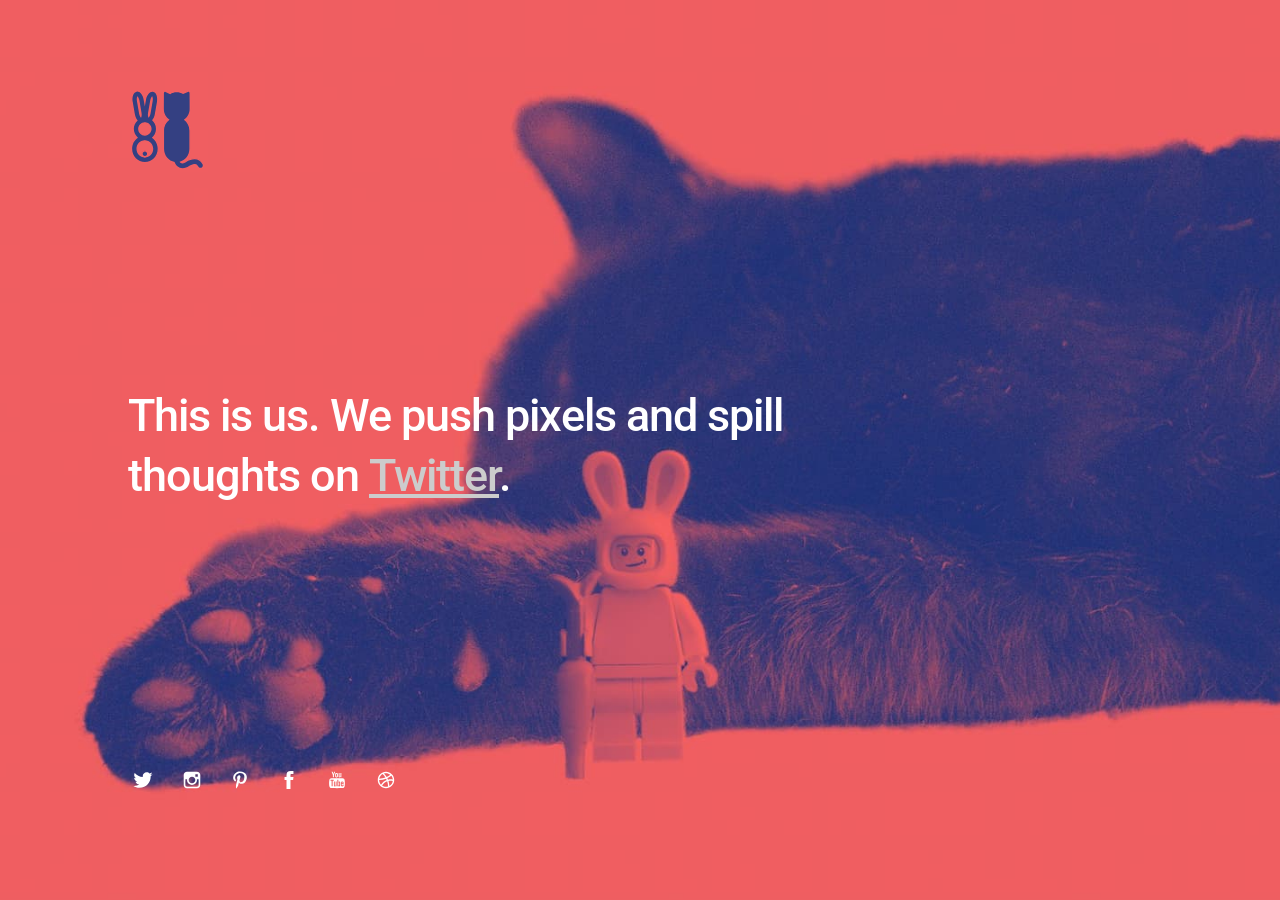
==== index.html @ 947e50ac "bla nvpohvyofhbfo" ====
<!DOCTYPE html>
<html lang="en">

<head>

	<meta charset="UTF-8" />
	<meta http-equiv="X-UA-Compatible" content="IE=edge" />
	
	<!-- SEO -->
	<title>Me - HTML Template Demo</title>
	<meta name="description" content="" />
	<meta name="robots" content="index, follow" />
	<meta name="referrer" content="always" />

	<!-- Social & Open Graph -->
	<meta property="og:title" content="" />
	<meta property="og:description" content="" />
	<meta property="og:image" content="">
	<meta property="og:url" content=""/>
	<meta name="twitter:title" content="" />
	<meta name="twitter:description" content="" />
	<meta name="twitter:image" content="" />
	<meta name="twitter:card" content="summary_large_image" />
	<meta name="twitter:site" content="" />
	<meta name="twitter:creator" content="" />

	<!-- Favicon -->
	<link rel="icon" type="image/png" href="images/favicon.png" sizes="32x32">

	<!-- Styles -->
	<link rel='stylesheet' href='assets/css/me.css' type='text/css' media='screen' />
	<meta name="viewport" content="width=device-width,initial-scale=1" />

</head>

<body id="fullsingle" class="page-template-page-fullsingle-me">

<div class="fs-me">

	<!-- Content Container -->
	<div class="me-content">
		
		<div class="logo">

			<img src="images/logo.svg" alt="Logo" width=80 height=80/>

		</div>

		<div class="bio">
			
			<p>This is us. We push pixels and spill thoughts on <a href="#">Twitter</a>.</p>

		</div>

		<div class="network">
			
			<ul>
				
				<li>
					<a class="icon-twitter" href="#">
						<svg class="svg-icon" viewBox="0 0 20 20">
							<path fill="none" d="M18.258,3.266c-0.693,0.405-1.46,0.698-2.277,0.857c-0.653-0.686-1.586-1.115-2.618-1.115c-1.98,0-3.586,1.581-3.586,3.53c0,0.276,0.031,0.545,0.092,0.805C6.888,7.195,4.245,5.79,2.476,3.654C2.167,4.176,1.99,4.781,1.99,5.429c0,1.224,0.633,2.305,1.596,2.938C2.999,8.349,2.445,8.19,1.961,7.925C1.96,7.94,1.96,7.954,1.96,7.97c0,1.71,1.237,3.138,2.877,3.462c-0.301,0.08-0.617,0.123-0.945,0.123c-0.23,0-0.456-0.021-0.674-0.062c0.456,1.402,1.781,2.422,3.35,2.451c-1.228,0.947-2.773,1.512-4.454,1.512c-0.291,0-0.575-0.016-0.855-0.049c1.588,1,3.473,1.586,5.498,1.586c6.598,0,10.205-5.379,10.205-10.045c0-0.153-0.003-0.305-0.01-0.456c0.7-0.499,1.308-1.12,1.789-1.827c-0.644,0.28-1.334,0.469-2.06,0.555C17.422,4.782,17.99,4.091,18.258,3.266"></path>
						</svg>
					</a>
				</li>

				<li>
					<a class="icon-instagram" href="#">
						<svg class="svg-icon" viewBox="0 0 20 20">
							<path fill="none" d="M14.52,2.469H5.482c-1.664,0-3.013,1.349-3.013,3.013v9.038c0,1.662,1.349,3.012,3.013,3.012h9.038c1.662,0,3.012-1.35,3.012-3.012V5.482C17.531,3.818,16.182,2.469,14.52,2.469 M13.012,4.729h2.26v2.259h-2.26V4.729z M10,6.988c1.664,0,3.012,1.349,3.012,3.012c0,1.664-1.348,3.013-3.012,3.013c-1.664,0-3.012-1.349-3.012-3.013C6.988,8.336,8.336,6.988,10,6.988 M16.025,14.52c0,0.831-0.676,1.506-1.506,1.506H5.482c-0.831,0-1.507-0.675-1.507-1.506V9.247h1.583C5.516,9.494,5.482,9.743,5.482,10c0,2.497,2.023,4.52,4.518,4.52c2.494,0,4.52-2.022,4.52-4.52c0-0.257-0.035-0.506-0.076-0.753h1.582V14.52z"></path>
						</svg>
					</a>
				</li>

				<li>
					<a class="icon-pinterest" href="#">
						<svg class="svg-icon" viewBox="0 0 20 20">
							<path fill="none" d="M9.797,2.214C9.466,2.256,9.134,2.297,8.802,2.338C8.178,2.493,7.498,2.64,6.993,2.935C5.646,3.723,4.712,4.643,4.087,6.139C3.985,6.381,3.982,6.615,3.909,6.884c-0.48,1.744,0.37,3.548,1.402,4.173c0.198,0.119,0.649,0.332,0.815,0.049c0.092-0.156,0.071-0.364,0.128-0.546c0.037-0.12,0.154-0.347,0.127-0.496c-0.046-0.255-0.319-0.416-0.434-0.62C5.715,9.027,5.703,8.658,5.59,8.101c0.009-0.075,0.017-0.149,0.026-0.224C5.65,7.254,5.755,6.805,5.948,6.362c0.564-1.301,1.47-2.025,2.931-2.458c0.327-0.097,1.25-0.252,1.734-0.149c0.289,0.05,0.577,0.099,0.866,0.149c1.048,0.33,1.811,0.938,2.218,1.888c0.256,0.591,0.33,1.725,0.154,2.483c-0.085,0.36-0.072,0.667-0.179,0.993c-0.397,1.206-0.979,2.323-2.295,2.633c-0.868,0.205-1.519-0.324-1.733-0.869c-0.06-0.151-0.161-0.418-0.101-0.671c0.229-0.978,0.56-1.854,0.815-2.831c0.243-0.931-0.218-1.665-0.943-1.837C8.513,5.478,7.816,6.312,7.579,6.858C7.39,7.292,7.276,8.093,7.426,8.672c0.047,0.183,0.269,0.674,0.23,0.844c-0.174,0.755-0.372,1.568-0.587,2.31c-0.223,0.771-0.344,1.562-0.56,2.311c-0.1,0.342-0.096,0.709-0.179,1.066v0.521c-0.075,0.33-0.019,0.916,0.051,1.242c0.045,0.209-0.027,0.467,0.076,0.621c0.002,0.111,0.017,0.135,0.052,0.199c0.319-0.01,0.758-0.848,0.917-1.094c0.304-0.467,0.584-0.967,0.816-1.514c0.208-0.494,0.241-1.039,0.408-1.566c0.12-0.379,0.292-0.824,0.331-1.24h0.025c0.066,0.229,0.306,0.395,0.485,0.52c0.56,0.4,1.525,0.77,2.573,0.523c1.188-0.281,2.133-0.838,2.755-1.664c0.457-0.609,0.804-1.313,1.07-2.112c0.131-0.392,0.158-0.826,0.256-1.241c0.241-1.043-0.082-2.298-0.384-2.981C14.847,3.35,12.902,2.17,9.797,2.214"></path>
						</svg>
					</a>
				</li>

				<li>
					<a class="icon-facebook" href="#">
						<svg class="svg-icon" viewBox="0 0 20 20">
							<path fill="none" d="M11.344,5.71c0-0.73,0.074-1.122,1.199-1.122h1.502V1.871h-2.404c-2.886,0-3.903,1.36-3.903,3.646v1.765h-1.8V10h1.8v8.128h3.601V10h2.403l0.32-2.718h-2.724L11.344,5.71z"></path>
						</svg>
					</a>
				</li>

				<li>
					<a class="icon-youtube" href="#">
						<svg class="svg-icon" viewBox="0 0 20 20">
							<path fill="none" d="M9.426,7.625h0.271c0.596,0,1.079-0.48,1.079-1.073V4.808c0-0.593-0.483-1.073-1.079-1.073H9.426c-0.597,0-1.079,0.48-1.079,1.073v1.745C8.347,7.145,8.83,7.625,9.426,7.625 M9.156,4.741c0-0.222,0.182-0.402,0.404-0.402c0.225,0,0.405,0.18,0.405,0.402V6.62c0,0.222-0.181,0.402-0.405,0.402c-0.223,0-0.404-0.181-0.404-0.402V4.741z M12.126,7.625c0.539,0,1.013-0.47,1.013-0.47v0.403h0.81V3.735h-0.81v2.952c0,0-0.271,0.335-0.54,0.335c-0.271,0-0.271-0.202-0.271-0.202V3.735h-0.81v3.354C11.519,7.089,11.586,7.625,12.126,7.625 M6.254,7.559H7.2v-2.08l1.079-2.952H7.401L6.727,4.473L6.052,2.527H5.107l1.146,2.952V7.559z M11.586,12.003c-0.175,0-0.312,0.104-0.405,0.204v2.706c0.086,0.091,0.213,0.18,0.405,0.18c0.405,0,0.405-0.451,0.405-0.451v-2.188C11.991,12.453,11.924,12.003,11.586,12.003 M14.961,8.463c0,0-2.477-0.129-4.961-0.129c-2.475,0-4.96,0.129-4.96,0.129c-1.119,0-2.025,0.864-2.025,1.93c0,0-0.203,1.252-0.203,2.511c0,1.252,0.203,2.51,0.203,2.51c0,1.066,0.906,1.931,2.025,1.931c0,0,2.438,0.129,4.96,0.129c2.437,0,4.961-0.129,4.961-0.129c1.117,0,2.024-0.864,2.024-1.931c0,0,0.202-1.268,0.202-2.51c0-1.268-0.202-2.511-0.202-2.511C16.985,9.328,16.078,8.463,14.961,8.463 M7.065,10.651H6.052v5.085H5.107v-5.085H4.095V9.814h2.97V10.651z M9.628,15.736h-0.81v-0.386c0,0-0.472,0.45-1.012,0.45c-0.54,0-0.606-0.515-0.606-0.515v-3.991h0.809v3.733c0,0,0,0.193,0.271,0.193c0.27,0,0.54-0.322,0.54-0.322v-3.604h0.81V15.736z M12.801,14.771c0,0,0,1.03-0.742,1.03c-0.455,0-0.73-0.241-0.878-0.429v0.364h-0.876V9.814h0.876v1.92c0.135-0.142,0.464-0.439,0.878-0.439c0.54,0,0.742,0.45,0.742,1.03V14.771z M15.973,12.39v1.287h-1.688v0.965c0,0,0,0.451,0.405,0.451s0.405-0.451,0.405-0.451v-0.45h0.877v0.708c0,0-0.136,0.901-1.215,0.901c-1.08,0-1.282-0.901-1.282-0.901v-2.51c0,0,0-1.095,1.282-1.095S15.973,12.39,15.973,12.39 M14.69,12.003c-0.405,0-0.405,0.45-0.405,0.45v0.579h0.811v-0.579C15.096,12.453,15.096,12.003,14.69,12.003"></path>
						</svg>
					</a>
				</li>

				<li>
					<a class="icon-dribbble" href="#">
						<svg class="svg-icon" viewBox="0 0 20 20">
							<path fill="none" d="M10,2.531c-4.125,0-7.469,3.344-7.469,7.469c0,4.125,3.344,7.469,7.469,7.469c4.125,0,7.469-3.344,7.469-7.469C17.469,5.875,14.125,2.531,10,2.531 M10,3.776c1.48,0,2.84,0.519,3.908,1.384c-1.009,0.811-2.111,1.512-3.298,2.066C9.914,6.072,9.077,5.017,8.14,4.059C8.728,3.876,9.352,3.776,10,3.776 M6.903,4.606c0.962,0.93,1.82,1.969,2.53,3.112C7.707,8.364,5.849,8.734,3.902,8.75C4.264,6.976,5.382,5.481,6.903,4.606 M3.776,10c2.219,0,4.338-0.418,6.29-1.175c0.209,0.404,0.405,0.813,0.579,1.236c-2.147,0.805-3.953,2.294-5.177,4.195C4.421,13.143,3.776,11.648,3.776,10 M10,16.224c-1.337,0-2.572-0.426-3.586-1.143c1.079-1.748,2.709-3.119,4.659-3.853c0.483,1.488,0.755,3.071,0.784,4.714C11.271,16.125,10.646,16.224,10,16.224 M13.075,15.407c-0.072-1.577-0.342-3.103-0.806-4.542c0.673-0.154,1.369-0.243,2.087-0.243c0.621,0,1.22,0.085,1.807,0.203C15.902,12.791,14.728,14.465,13.075,15.407 M14.356,9.378c-0.868,0-1.708,0.116-2.515,0.313c-0.188-0.464-0.396-0.917-0.621-1.359c1.294-0.612,2.492-1.387,3.587-2.284c0.798,0.97,1.302,2.187,1.395,3.517C15.602,9.455,14.99,9.378,14.356,9.378"></path>
						</svg>
					</a>
				</li>

				<!-- email icon reference one
				<li>
					<a class="icon-email" href="#">
						<svg class="svg-icon" viewBox="0 0 20 20">
							<path d="M17.388,4.751H2.613c-0.213,0-0.389,0.175-0.389,0.389v9.72c0,0.216,0.175,0.389,0.389,0.389h14.775c0.214,0,0.389-0.173,0.389-0.389v-9.72C17.776,4.926,17.602,4.751,17.388,4.751 M16.448,5.53L10,11.984L3.552,5.53H16.448zM3.002,6.081l3.921,3.925l-3.921,3.925V6.081z M3.56,14.471l3.914-3.916l2.253,2.253c0.153,0.153,0.395,0.153,0.548,0l2.253-2.253l3.913,3.916H3.56z M16.999,13.931l-3.921-3.925l3.921-3.925V13.931z"></path>
						</svg>
					</a>
				</li>
				-->

				<!-- email icon reference two
				<li>
					<a class="icon-email" href="#">
						<svg class="svg-icon" viewBox="0 0 20 20">
							<path fill="none" d="M19.291,3.026c0.002-0.15-0.053-0.301-0.167-0.415c-0.122-0.122-0.286-0.172-0.444-0.161H1.196
								c-0.16-0.011-0.322,0.039-0.444,0.161C0.637,2.725,0.583,2.875,0.585,3.026c0,0.003-0.002,0.006-0.002,0.009v14.032
								c0,0.322,0.262,0.584,0.585,0.584h17.54c0.322,0,0.584-0.262,0.584-0.584V3.035C19.292,3.032,19.291,3.029,19.291,3.026z
								 M17.147,3.619l-7.21,6.251L2.728,3.619H17.147z M18.122,15.896c0,0.323-0.261,0.584-0.584,0.584H2.337
								c-0.323,0-0.585-0.261-0.585-0.584V4.292l7.732,6.704c0.013,0.017,0.019,0.035,0.034,0.052c0.115,0.114,0.268,0.169,0.419,0.166
								c0.151,0.003,0.304-0.052,0.419-0.166c0.015-0.017,0.021-0.035,0.034-0.052l7.731-6.704V15.896z"></path>
						</svg>
					</a>
				</li>
				-->

			</ul>
		</div>
	</div>
</div>

</body>
</html>
---- assets/css/me.css ----
/* -- CSS Reset -- */
@import url("https://fonts.googleapis.com/css?family=Roboto:400,500");
html, body, div, span, applet, object, iframe,
h1, h2, h3, h4, h5, h6, p, blockquote, pre,
a, abbr, acronym, address, big, cite, code,
del, dfn, em, img, ins, kbd, q, s, samp,
small, strike, strong, sub, sup, tt, var,
b, u, i, center,
dl, dt, dd, ol, ul, li,
fieldset, form, label, legend,
table, caption, tbody, tfoot, thead, tr, th, td,
article, aside, canvas, details, embed,
figure, figcaption, footer, header, hgroup,
menu, nav, output, ruby, section, summary,
time, mark, audio, video {
  margin: 0;
  padding: 0;
  border: 0;
  font-size: 100%;
  font: inherit;
  vertical-align: baseline; }

article, aside, details, figcaption, figure,
footer, header, hgroup, menu, nav, section {
  display: block; }

body {
  line-height: 1; }

ol, ul {
  list-style: none; }

blockquote, q {
  quotes: none; }

blockquote:before, blockquote:after,
q:before, q:after {
  content: '';
  content: none; }

table {
  border-collapse: collapse;
  border-spacing: 0; }

* {
  -webkit-font-smoothing: antialiased;
  -moz-osx-font-smoothing: grayscale;
  text-rendering: optimizeLegibility;
  -moz-font-feature-settings: "liga" on;
  margin: 0; }

img.alignright {
  float: right; }

img.alignleft {
  float: left; }

img.aligncenter {
  clear: both;
  display: block;
  margin-right: auto;
  margin-left: auto; }

body {
  background-color: #FFFFFF;
  border-style: none; }

body,
p,
a,
a:hover {
  color: #000000; }

a,
a:hover {
  text-decoration: none;
  border: none;
  border-style: none;
  box-shadow: none; }

/* -- Content -- */
@-webkit-keyframes fadein {
  from {
    opacity: 0; }
  to {
    opacity: 1; } }
@keyframes fadein {
  from {
    opacity: 0; }
  to {
    opacity: 1; } }

html {
  background-color: #141414; }

body.page-template-page-fullsingle-me {
  height: 100vh;
  background-color: #141414;
  font-family: 'Roboto', sans-serif;
  font-weight: 500;
  font-size: 45px;
  line-height: 60px;
  letter-spacing: -0.5px;
  color: #999999;
  color: #fff;
  background-image: url("../../images/hur.jpg");
  background-position: center center;
  background-size: cover; }
  body.page-template-page-fullsingle-me p {
    margin-bottom: 28px;
    color: #fff; }
    @media (max-width: 800px) {
      body.page-template-page-fullsingle-me p {
        font-size: 32px;
        line-height: 40px; } }

.fs-me {
  padding: 10vh 10vw;
  overflow: hidden;
  position: absolute;
  z-index: 1000; }
  @media (max-width: 500px) {
    .fs-me {
      padding: 5vh 5vw;
      text-align: center; } }
  .fs-me .me-content {
    height: 80vh;
    display: -webkit-box;
    display: -ms-flexbox;
    display: flex;
    -webkit-box-orient: vertical;
    -webkit-box-direction: normal;
        -ms-flex-direction: column;
            flex-direction: column; }
    @media (max-width: 500px) {
      .fs-me .me-content {
        height: 90vh; } }

.logo {
  -webkit-box-flex: 1;
      -ms-flex: 1 1 auto;
          flex: 1 1 auto;
  display: -webkit-box;
  display: -ms-flexbox;
  display: flex;
  -webkit-box-orient: vertical;
  -webkit-box-direction: normal;
      -ms-flex-direction: column;
          flex-direction: column;
  -ms-flex-item-align: left;
      align-self: left;
  -webkit-animation: fadein 2s;
          animation: fadein 2s; }
  @media (max-width: 500px) {
    .logo {
      -ms-flex-item-align: center;
          -ms-grid-row-align: center;
          align-self: center; } }
  .logo img {
    max-width: 165px;
    height: auto; }

.bio {
  -webkit-box-flex: 1;
      -ms-flex: 1 1 auto;
          flex: 1 1 auto;
  display: -webkit-box;
  display: -ms-flexbox;
  display: flex;
  -webkit-box-orient: vertical;
  -webkit-box-direction: normal;
      -ms-flex-direction: column;
          flex-direction: column;
  -webkit-box-pack: center;
      -ms-flex-pack: center;
          justify-content: center;
  -webkit-animation: fadein 4s;
          animation: fadein 4s;
  letter-spacing: -1px;
  max-width: 66%; }
  @media (max-width: 800px) {
    .bio {
      max-width: none; } }
  .bio a {
    color: #CCCCCC;
    transition: 1s; 
    text-decoration: underline;

  }
    .bio a:hover {
      color: #FFFFFF;
      transition: 0.1s; }

.network {
  -webkit-box-flex: 1;
      -ms-flex: 1 1 auto;
          flex: 1 1 auto;
  display: -webkit-box;
  display: -ms-flexbox;
  display: flex;
  -webkit-box-orient: vertical;
  -webkit-box-direction: normal;
      -ms-flex-direction: column;
          flex-direction: column;
  -webkit-animation: fadein 6s;
          animation: fadein 6s;
  margin-top: auto; }
  .network ul {
    -webkit-animation: fadein 6s;
            animation: fadein 6s;
    margin-top: auto; }
    .network ul li {
      display: inline-block;
      margin-right: 8px; }
      .network ul li a {
        display: inline-block;
        width: 30px;
        height: 30px;
        cursor: pointer; }
        .network ul li a .svg-icon {
          padding: 4px;
          width: 22px;
          height: 22px;
          margin: 0;
          display: block; }
        .network ul li a .svg-icon path,
        .network ul li a .svg-icon polygon,
        .network ul li a .svg-icon rect {
          fill: #fff;
          transition: 1s; }
        .network ul li a .svg-icon circle {
          stroke: #999999;
          stroke-width: 1; }
      .network ul li a:hover .svg-icon path,
      .network ul li a:hover .svg-icon polygon,
      .network ul li a:hover .svg-icon rect {
        fill: #999999;
        transition: 0.1s; }

.credit {
  margin-bottom: 0;
  -webkit-animation: fadein 8s;
          animation: fadein 8s; }
  .credit p {
    font-size: 12px;
    line-height: 14px;
    font-weight: 400;
    opacity: 0.4; }
    .credit p a {
      color: #999999; }

body.page-template-page-fullsingle-me.me-video {
  background-image: none; }
  body.page-template-page-fullsingle-me.me-video .me-video-container {
    overflow: hidden;
    position: absolute;
    z-index: 0;
    width: 100vw;
    height: 100vh; }
  body.page-template-page-fullsingle-me.me-video video.video {
    -o-object-fit: cover;
       object-fit: cover;
    -o-object-position: 50% 50%;
       object-position: 50% 50%;
    width: 100%;
    height: 100%; }
  body.page-template-page-fullsingle-me.me-video .video-wrap {
    position: absolute;
    top: 50%;
    left: 50%;
    -webkit-transform: translate(-50%, -50%);
            transform: translate(-50%, -50%); }
  body.page-template-page-fullsingle-me.me-video .video-container {
    position: relative;
    overflow: hidden;
    height: 56.25vw;
    width: 100vw; }
    @media (max-aspect-ratio: 16 / 9) {
      body.page-template-page-fullsingle-me.me-video .video-container {
        height: 100vh;
        width: 177.7777777778vh; } }
  body.page-template-page-fullsingle-me.me-video .video-container iframe,
  body.page-template-page-fullsingle-me.me-video .video-container object,
  body.page-template-page-fullsingle-me.me-video .video-container embed {
    position: absolute;
    top: 0;
    left: 0;
    width: 100%;
    height: 100%; }
  body.page-template-page-fullsingle-me.me-video .fs-me {
    background-color: rgba(0, 0, 0, 0.6); }
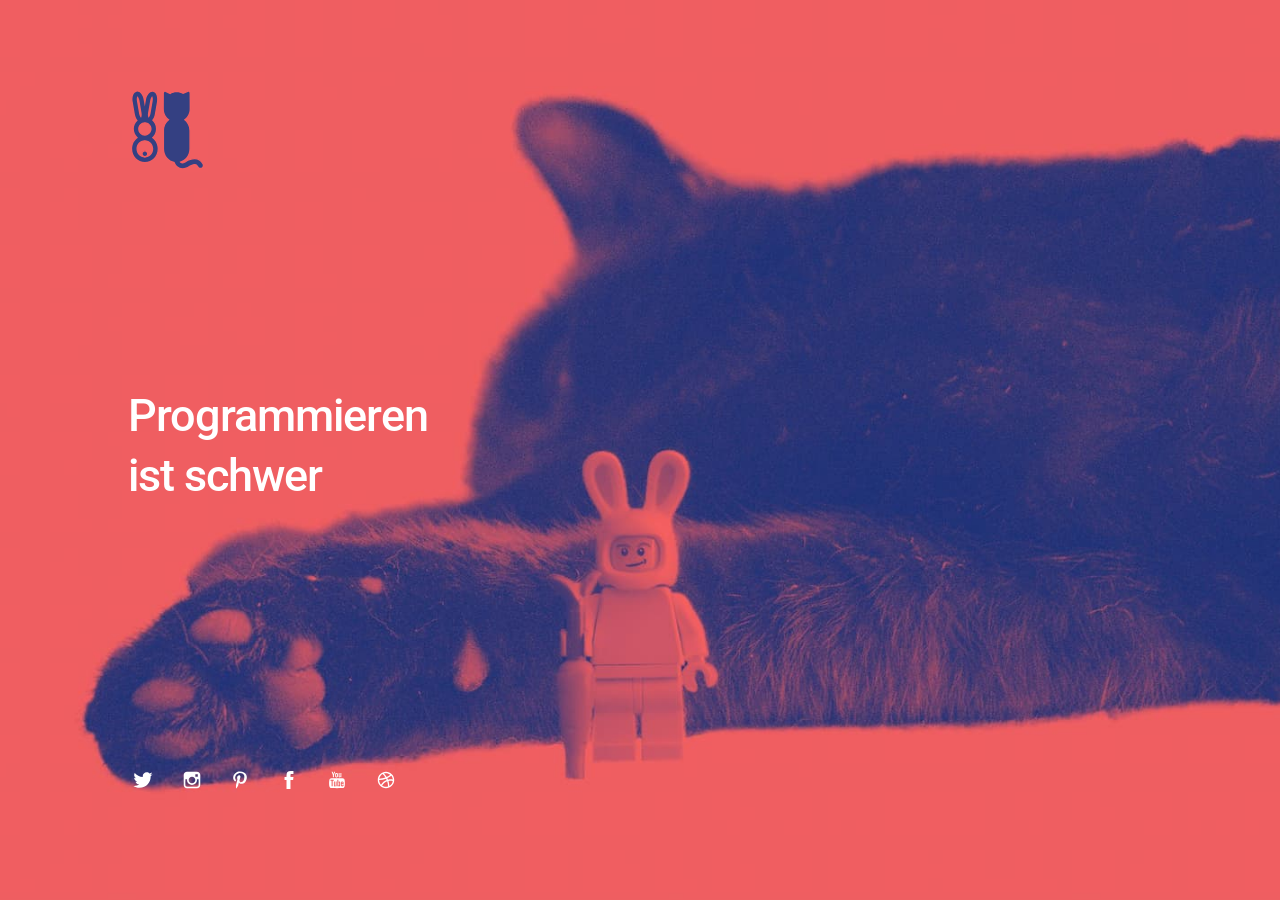
==== commit 7b99268b: "test" ====
--- a/index.html
+++ b/index.html
@@ -48,7 +48,7 @@
 
 		<div class="bio">
 			
-			<p>This is us. We push pixels and spill thoughts on <a href="#">Twitter</a>.</p>
+			<p>Programmieren ist schwer</p>
 
 		</div>
 
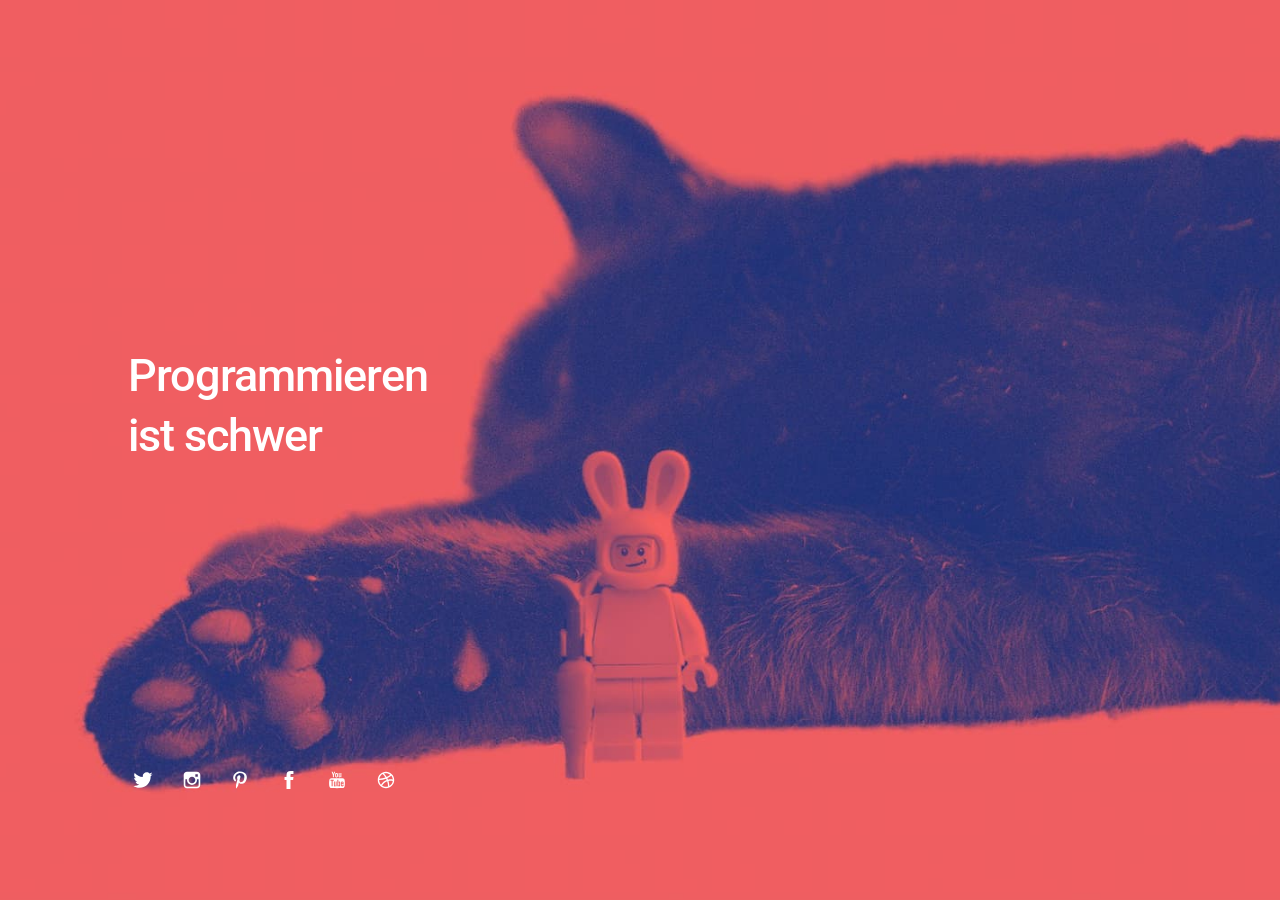
==== commit 31d7998a: "Update index.html" ====
--- a/index.html
+++ b/index.html
@@ -42,7 +42,7 @@
 		
 		<div class="logo">
 
-			<img src="images/logo.svg" alt="Logo" width=80 height=80/>
+	<!--	<img src="images/logo.svg" alt="Logo" width=80 height=80/>-->	
 
 		</div>
 
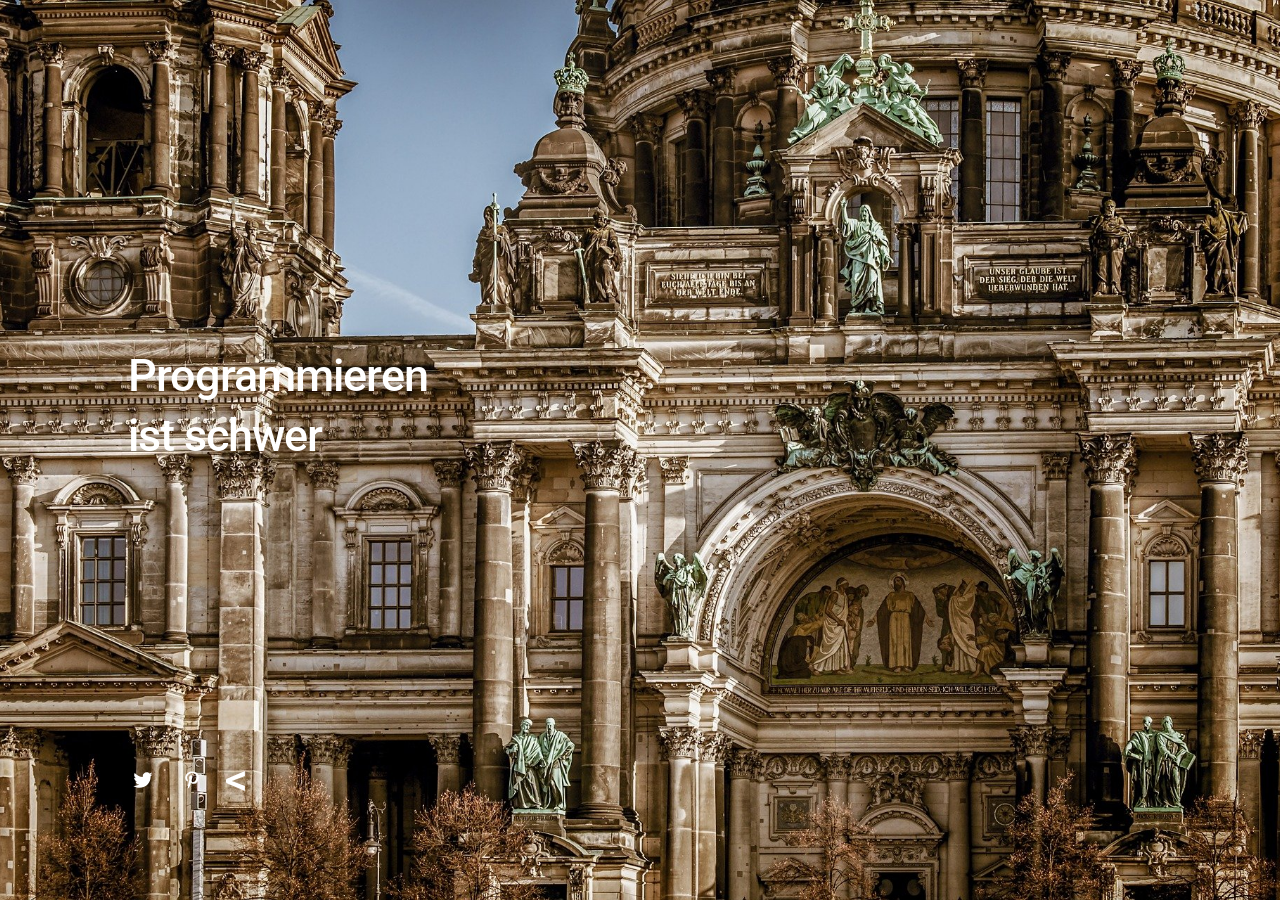
==== commit 61f2b6f2: "Update index.html" ====
--- a/index.html
+++ b/index.html
@@ -57,21 +57,21 @@
 			<ul>
 				
 				<li>
-					<a class="icon-twitter" href="#">
+					<a class="icon-twitter" href="https://www.twitter.com/boti_von">
 						<svg class="svg-icon" viewBox="0 0 20 20">
 							<path fill="none" d="M18.258,3.266c-0.693,0.405-1.46,0.698-2.277,0.857c-0.653-0.686-1.586-1.115-2.618-1.115c-1.98,0-3.586,1.581-3.586,3.53c0,0.276,0.031,0.545,0.092,0.805C6.888,7.195,4.245,5.79,2.476,3.654C2.167,4.176,1.99,4.781,1.99,5.429c0,1.224,0.633,2.305,1.596,2.938C2.999,8.349,2.445,8.19,1.961,7.925C1.96,7.94,1.96,7.954,1.96,7.97c0,1.71,1.237,3.138,2.877,3.462c-0.301,0.08-0.617,0.123-0.945,0.123c-0.23,0-0.456-0.021-0.674-0.062c0.456,1.402,1.781,2.422,3.35,2.451c-1.228,0.947-2.773,1.512-4.454,1.512c-0.291,0-0.575-0.016-0.855-0.049c1.588,1,3.473,1.586,5.498,1.586c6.598,0,10.205-5.379,10.205-10.045c0-0.153-0.003-0.305-0.01-0.456c0.7-0.499,1.308-1.12,1.789-1.827c-0.644,0.28-1.334,0.469-2.06,0.555C17.422,4.782,17.99,4.091,18.258,3.266"></path>
 						</svg>
 					</a>
 				</li>
 
-				<li>
+				<!-- <li>
 					<a class="icon-instagram" href="#">
 						<svg class="svg-icon" viewBox="0 0 20 20">
 							<path fill="none" d="M14.52,2.469H5.482c-1.664,0-3.013,1.349-3.013,3.013v9.038c0,1.662,1.349,3.012,3.013,3.012h9.038c1.662,0,3.012-1.35,3.012-3.012V5.482C17.531,3.818,16.182,2.469,14.52,2.469 M13.012,4.729h2.26v2.259h-2.26V4.729z M10,6.988c1.664,0,3.012,1.349,3.012,3.012c0,1.664-1.348,3.013-3.012,3.013c-1.664,0-3.012-1.349-3.012-3.013C6.988,8.336,8.336,6.988,10,6.988 M16.025,14.52c0,0.831-0.676,1.506-1.506,1.506H5.482c-0.831,0-1.507-0.675-1.507-1.506V9.247h1.583C5.516,9.494,5.482,9.743,5.482,10c0,2.497,2.023,4.52,4.518,4.52c2.494,0,4.52-2.022,4.52-4.52c0-0.257-0.035-0.506-0.076-0.753h1.582V14.52z"></path>
 						</svg>
 					</a>
 				</li>
-
+ -->
 				<li>
 					<a class="icon-pinterest" href="#">
 						<svg class="svg-icon" viewBox="0 0 20 20">
@@ -80,15 +80,15 @@
 					</a>
 				</li>
 
-				<li>
+				<<!-- li>
 					<a class="icon-facebook" href="#">
 						<svg class="svg-icon" viewBox="0 0 20 20">
 							<path fill="none" d="M11.344,5.71c0-0.73,0.074-1.122,1.199-1.122h1.502V1.871h-2.404c-2.886,0-3.903,1.36-3.903,3.646v1.765h-1.8V10h1.8v8.128h3.601V10h2.403l0.32-2.718h-2.724L11.344,5.71z"></path>
 						</svg>
 					</a>
-				</li>
+				</li> -->
 
-				<li>
+				<!-- <li>
 					<a class="icon-youtube" href="#">
 						<svg class="svg-icon" viewBox="0 0 20 20">
 							<path fill="none" d="M9.426,7.625h0.271c0.596,0,1.079-0.48,1.079-1.073V4.808c0-0.593-0.483-1.073-1.079-1.073H9.426c-0.597,0-1.079,0.48-1.079,1.073v1.745C8.347,7.145,8.83,7.625,9.426,7.625 M9.156,4.741c0-0.222,0.182-0.402,0.404-0.402c0.225,0,0.405,0.18,0.405,0.402V6.62c0,0.222-0.181,0.402-0.405,0.402c-0.223,0-0.404-0.181-0.404-0.402V4.741z M12.126,7.625c0.539,0,1.013-0.47,1.013-0.47v0.403h0.81V3.735h-0.81v2.952c0,0-0.271,0.335-0.54,0.335c-0.271,0-0.271-0.202-0.271-0.202V3.735h-0.81v3.354C11.519,7.089,11.586,7.625,12.126,7.625 M6.254,7.559H7.2v-2.08l1.079-2.952H7.401L6.727,4.473L6.052,2.527H5.107l1.146,2.952V7.559z M11.586,12.003c-0.175,0-0.312,0.104-0.405,0.204v2.706c0.086,0.091,0.213,0.18,0.405,0.18c0.405,0,0.405-0.451,0.405-0.451v-2.188C11.991,12.453,11.924,12.003,11.586,12.003 M14.961,8.463c0,0-2.477-0.129-4.961-0.129c-2.475,0-4.96,0.129-4.96,0.129c-1.119,0-2.025,0.864-2.025,1.93c0,0-0.203,1.252-0.203,2.511c0,1.252,0.203,2.51,0.203,2.51c0,1.066,0.906,1.931,2.025,1.931c0,0,2.438,0.129,4.96,0.129c2.437,0,4.961-0.129,4.961-0.129c1.117,0,2.024-0.864,2.024-1.931c0,0,0.202-1.268,0.202-2.51c0-1.268-0.202-2.511-0.202-2.511C16.985,9.328,16.078,8.463,14.961,8.463 M7.065,10.651H6.052v5.085H5.107v-5.085H4.095V9.814h2.97V10.651z M9.628,15.736h-0.81v-0.386c0,0-0.472,0.45-1.012,0.45c-0.54,0-0.606-0.515-0.606-0.515v-3.991h0.809v3.733c0,0,0,0.193,0.271,0.193c0.27,0,0.54-0.322,0.54-0.322v-3.604h0.81V15.736z M12.801,14.771c0,0,0,1.03-0.742,1.03c-0.455,0-0.73-0.241-0.878-0.429v0.364h-0.876V9.814h0.876v1.92c0.135-0.142,0.464-0.439,0.878-0.439c0.54,0,0.742,0.45,0.742,1.03V14.771z M15.973,12.39v1.287h-1.688v0.965c0,0,0,0.451,0.405,0.451s0.405-0.451,0.405-0.451v-0.45h0.877v0.708c0,0-0.136,0.901-1.215,0.901c-1.08,0-1.282-0.901-1.282-0.901v-2.51c0,0,0-1.095,1.282-1.095S15.973,12.39,15.973,12.39 M14.69,12.003c-0.405,0-0.405,0.45-0.405,0.45v0.579h0.811v-0.579C15.096,12.453,15.096,12.003,14.69,12.003"></path>
@@ -102,7 +102,7 @@
 							<path fill="none" d="M10,2.531c-4.125,0-7.469,3.344-7.469,7.469c0,4.125,3.344,7.469,7.469,7.469c4.125,0,7.469-3.344,7.469-7.469C17.469,5.875,14.125,2.531,10,2.531 M10,3.776c1.48,0,2.84,0.519,3.908,1.384c-1.009,0.811-2.111,1.512-3.298,2.066C9.914,6.072,9.077,5.017,8.14,4.059C8.728,3.876,9.352,3.776,10,3.776 M6.903,4.606c0.962,0.93,1.82,1.969,2.53,3.112C7.707,8.364,5.849,8.734,3.902,8.75C4.264,6.976,5.382,5.481,6.903,4.606 M3.776,10c2.219,0,4.338-0.418,6.29-1.175c0.209,0.404,0.405,0.813,0.579,1.236c-2.147,0.805-3.953,2.294-5.177,4.195C4.421,13.143,3.776,11.648,3.776,10 M10,16.224c-1.337,0-2.572-0.426-3.586-1.143c1.079-1.748,2.709-3.119,4.659-3.853c0.483,1.488,0.755,3.071,0.784,4.714C11.271,16.125,10.646,16.224,10,16.224 M13.075,15.407c-0.072-1.577-0.342-3.103-0.806-4.542c0.673-0.154,1.369-0.243,2.087-0.243c0.621,0,1.22,0.085,1.807,0.203C15.902,12.791,14.728,14.465,13.075,15.407 M14.356,9.378c-0.868,0-1.708,0.116-2.515,0.313c-0.188-0.464-0.396-0.917-0.621-1.359c1.294-0.612,2.492-1.387,3.587-2.284c0.798,0.97,1.302,2.187,1.395,3.517C15.602,9.455,14.99,9.378,14.356,9.378"></path>
 						</svg>
 					</a>
-				</li>
+				</li> -->
 
 				<!-- email icon reference one
 				<li>
--- a/assets/css/me.css
+++ b/assets/css/me.css
@@ -103,7 +103,7 @@
   letter-spacing: -0.5px;
   color: #999999;
   color: #fff;
-  background-image: url("../../images/hur.jpg");
+  background-image: url("../../images/Berlin.jpg");
   background-position: center center;
   background-size: cover; }
   body.page-template-page-fullsingle-me p {
